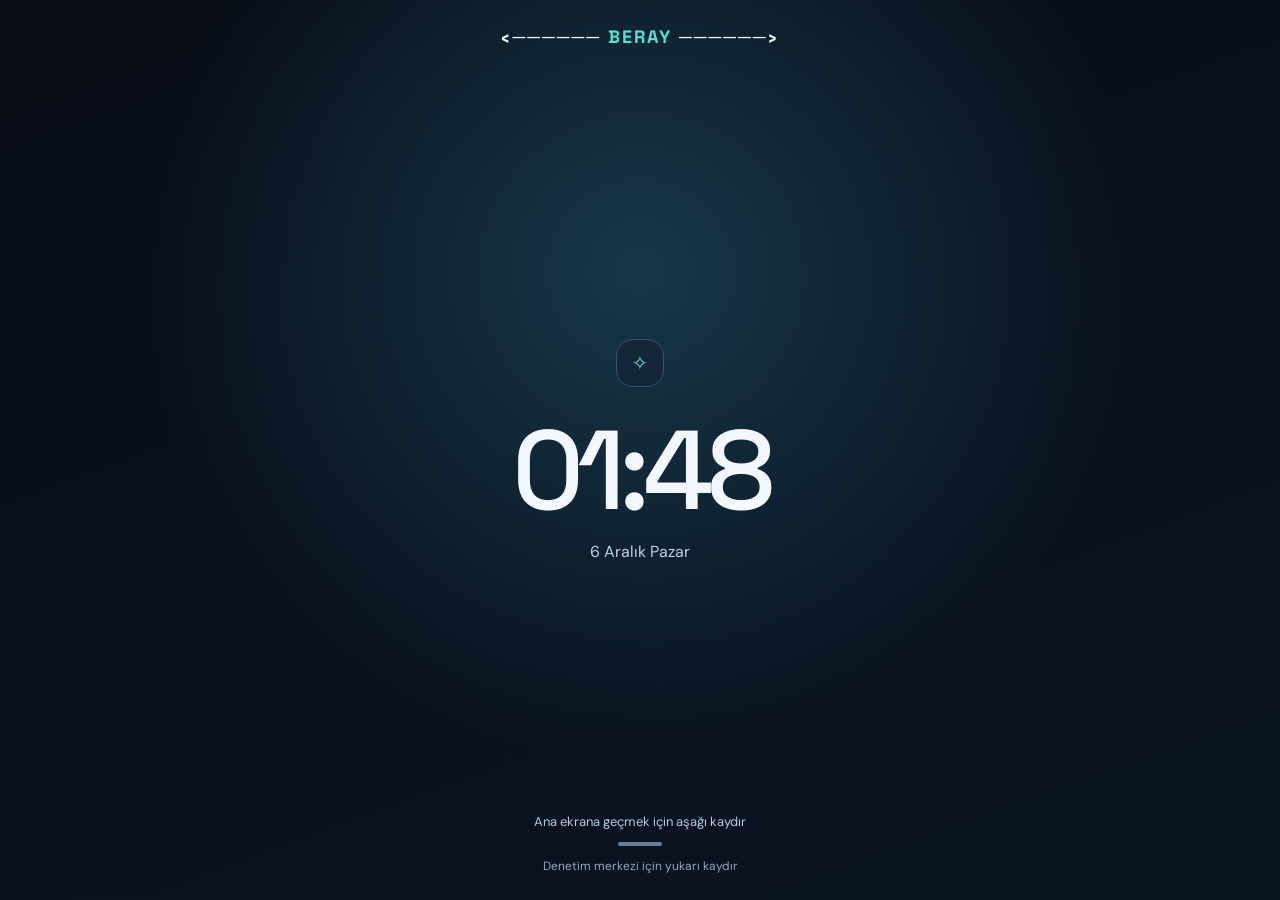
==== index0.html @ 4cf6ea28 "Build Beray OS shell and lock experience" ====
<!doctype html><html lang="tr"><head><meta charset="utf-8"><meta name="viewport" content="width=device-width,initial-scale=1,viewport-fit=cover"><meta name="theme-color" content="#080d16"><title>Beray Kilit Ekranı</title><link rel="stylesheet" href="bos.css"><style>
.lock{height:100svh;display:flex;flex-direction:column;align-items:center;justify-content:center;position:relative;text-align:center;overflow:hidden;padding:28px;background:radial-gradient(ellipse at 50% 30%,#17374b,transparent 55%),linear-gradient(160deg,#080d16,#0a1421)}.lock-brand{position:absolute;top:calc(env(safe-area-inset-top) + 25px);font:700 18px 'Space Grotesk';letter-spacing:2px}.lock-brand span{color:var(--cyan)}.lock-time{font:500 clamp(72px,20vw,112px)/1 'Space Grotesk';letter-spacing:-7px}.lock-date{color:#bfd0e2;font-size:16px;margin-top:14px}.lock-bottom{position:absolute;bottom:calc(env(safe-area-inset-bottom) + 26px);display:grid;justify-items:center;gap:12px;color:#91a8c0;font-size:12px}.gesture-bar{width:44px;height:4px;border-radius:10px;background:#7890a9;opacity:.85}.lock-hint{font-size:13px;color:#b5c8dd}.lock-icon{width:48px;height:48px;border:1px solid #38536c;border-radius:17px;display:grid;place-items:center;margin-bottom:28px;background:#14263a;color:var(--cyan);font-size:20px}
#control{position:fixed;inset:0;z-index:5;background:rgba(4,9,16,.97);backdrop-filter:blur(22px);padding:calc(env(safe-area-inset-top) + 30px) 22px calc(env(safe-area-inset-bottom) + 24px);transform:translateY(-105%);transition:transform .42s cubic-bezier(.2,.8,.2,1);display:flex;flex-direction:column}#control.open{transform:translateY(0)}.cc-head{display:flex;justify-content:space-between;align-items:center;margin-bottom:24px}.cc-head h2{font:600 25px 'Space Grotesk';margin:0}.cc-head button{background:#17283b;border:1px solid #30455e;border-radius:50%;width:39px;height:39px;font-size:18px}.cc-status{color:#91a7bf;font-size:12px;margin:-14px 0 22px}.cc-grid{display:grid;grid-template-columns:repeat(2,1fr);gap:12px}.cc-tile{min-height:112px;text-align:left;padding:16px;border-radius:21px;border:1px solid #2c435c;background:linear-gradient(145deg,#172a40,#101b2b);display:flex;flex-direction:column;justify-content:space-between}.cc-tile:disabled{opacity:.35;cursor:not-allowed}.cc-icon{font-size:23px}.cc-tile strong{font-size:14px}.cc-tile small{color:#9ab0c8;font-size:11px}.cc-tile.active{border-color:var(--cyan);background:linear-gradient(145deg,#16404b,#102b37)}.cc-footer{margin-top:auto;color:#7890a8;font-size:11px;line-height:1.5}.cc-dot{width:7px;height:7px;border-radius:50%;background:#ffbd62;display:inline-block;margin-right:6px}
</style></head><body><main class="lock" id="lock">
<div class="lock-brand">‹────── <span>BERAY</span> ──────›</div><div class="lock-icon">✧</div><div class="lock-time" id="time">--:--</div><div class="lock-date" id="date">--</div><div class="lock-bottom"><div class="lock-hint">Ana ekrana geçmek için aşağı kaydır</div><div class="gesture-bar"></div><div>Denetim merkezi için yukarı kaydır</div></div></main>
<section id="control" aria-label="Beray denetim merkezi"><header class="cc-head"><h2>Denetim Merkezi</h2><button id="closeControl" aria-label="Kapat">×</button></header><div class="cc-status">Beray donanım katmanı</div>
<div class="cc-grid">
<button class="cc-tile" data-radio="wifi"><span class="cc-icon">◉</span><strong>Wi-Fi</strong><small>Yakındaki ağları tara</small></button>
<button class="cc-tile" data-radio="bluetooth"><span class="cc-icon">ᛒ</span><strong>Bluetooth</strong><small>Cihazları tara</small></button>
<button class="cc-tile" data-radio="flashlight"><span class="cc-icon">◐</span><strong>Flaş</strong><small>El feneri</small></button>
<button class="cc-tile" data-radio="mobileData"><span class="cc-icon">▥</span><strong>Mobil veri</strong><small>Hücresel bağlantı</small></button>
<button class="cc-tile" data-radio="airplane" id="airplane"><span class="cc-icon">✈</span><strong>Uçak modu</strong><small>Kilitliyken kapalı</small></button>
<button class="cc-tile" data-radio="hotspot"><span class="cc-icon">⌁</span><strong>Erişim noktası</strong><small>Bağlantı paylaşımı</small></button>
</div><footer class="cc-footer"><span class="cc-dot"></span>Donanım işlemleri Beray OS sürücü hizmetiyle yürütülür. Bu arayüz Android ayarlarına yönlendirme yapmaz. Uçak modu kilit ekranında devre dışıdır.</footer></section><div class="toast" id="toast"></div>
<script>
const time=document.getElementById('time'),date=document.getElementById('date'),control=document.getElementById('control'),lock=document.getElementById('lock');
function tick(){const d=new Date();time.textContent=d.toLocaleTimeString('tr-TR',{hour:'2-digit',minute:'2-digit'});date.textContent=d.toLocaleDateString('tr-TR',{weekday:'long',day:'numeric',month:'long'});}
tick();setInterval(tick,1000);
function toast(s){const t=document.getElementById('toast');t.textContent=s;t.classList.add('show');setTimeout(()=>t.classList.remove('show'),2600)}
function parentSend(type){try{parent.postMessage({type},location.origin)}catch{parent.postMessage({type},'*')}}
function showControl(){control.classList.add('open')}function hideControl(){control.classList.remove('open')}
document.getElementById('closeControl').onclick=hideControl;
let startY=0,startX=0;
function start(e){const t=e.touches?e.touches[0]:e;startY=t.clientY;startX=t.clientX}
function end(e){const t=e.changedTouches?e.changedTouches[0]:e;const dy=t.clientY-startY;if(Math.abs(dy)<60||Math.abs(t.clientX-startX)>90)return;if(control.classList.contains('open')){if(dy< -45)hideControl();return;}if(dy< -45)showControl();else if(dy>45)parentSend('BERAY_UNLOCK')}
lock.addEventListener('touchstart',start,{passive:true});lock.addEventListener('touchend',end,{passive:true});lock.addEventListener('mousedown',start);lock.addEventListener('mouseup',end);
document.querySelectorAll('[data-radio]').forEach(b=>b.addEventListener('click',async()=>{
 const radio=b.dataset.radio;if(radio==='airplane'){toast('Uçak modu kilit ekranında kullanılamaz.');return;}
 const bridge=window.berayHardware;if(!bridge){toast('Beray donanım sürücüsü bağlı değil. Bu ekrandan Android ayarları açılmaz.');return;}
 try{let result;if(radio==='wifi'&&bridge.scanWifi){result=await bridge.scanWifi();toast(Array.isArray(result)?(result.length+' Wi-Fi ağı bulundu'):'Wi-Fi taraması tamamlandı');}
 else if(radio==='bluetooth'&&bridge.scanBluetooth){result=await bridge.scanBluetooth();toast('Bluetooth taraması tamamlandı');}
 else if(bridge.toggleRadio){result=await bridge.toggleRadio(radio);b.classList.toggle('active',!!result);toast((b.querySelector('strong').textContent)+(result?' açıldı':' kapatıldı'));}
 else toast('Bu donanım işlemi için Beray OS sürücüsü gerekli.');
 }catch(err){toast('Donanım işlemi başarısız: '+(err.message||'sürücü hatası'));}
}));
</script></body></html>
---- bos.css ----
@import url('https://fonts.googleapis.com/css2?family=DM+Sans:wght@400;500;600;700;800&family=Space+Grotesk:wght@400;500;600;700&display=swap');
:root{color-scheme:dark;--bg:#080d16;--panel:#101a29;--panel2:#152338;--line:#25354a;--muted:#8da0b9;--ink:#f3f7ff;--cyan:#4de4d3;--blue:#6199ff;--radius:26px;font-family:'DM Sans',system-ui,sans-serif}
*{box-sizing:border-box}html,body{margin:0;min-height:100%;background:var(--bg);color:var(--ink)}body{min-height:100svh;background:radial-gradient(ellipse at 50% -10%,#173b50 0,transparent 46%),linear-gradient(160deg,#080d16,#0a1220 65%,#0e1a29)}button,input,textarea{font:inherit}button{color:inherit;cursor:pointer;border:0}button:focus-visible,input:focus-visible,textarea:focus-visible{outline:2px solid var(--cyan);outline-offset:3px}
#boot{position:fixed;inset:0;z-index:50;display:grid;place-items:center;background:#060a11;transition:opacity .65s,visibility .65s}#boot.hide{opacity:0;visibility:hidden}.boot-content{text-align:center}.brand-mark{font:700 clamp(54px,12vw,94px)/1 'Space Grotesk';letter-spacing:-5px;position:relative;display:inline-block}.brand-mark:before{content:'✦';position:absolute;color:var(--cyan);font-size:22px;left:-9px;top:-13px;opacity:0;animation:spark .85s ease forwards}.boot-sub{margin-top:30px;font-size:16px;color:#b7c8dd;letter-spacing:.04em}.boot-line{height:3px;width:min(250px,70vw);margin:24px auto;background:#19283a;border-radius:10px;overflow:hidden}.boot-line i{display:block;width:0;height:100%;background:linear-gradient(90deg,var(--blue),var(--cyan));animation:loadline 2s ease forwards}.boot-intel{font:700 clamp(26px,7vw,42px) 'Space Grotesk';letter-spacing:.01em;opacity:0;transform:translateY(12px);animation:intel 1s 2.35s forwards}@keyframes spark{0%{opacity:0;transform:scale(.2) rotate(-45deg)}50%{opacity:1;transform:scale(1.35) rotate(25deg)}100%{opacity:1;transform:scale(1) rotate(0)}}@keyframes loadline{to{width:100%}}@keyframes intel{to{opacity:1;transform:translateY(0)}}
.shell{width:min(100%,560px);min-height:100svh;margin:auto;padding:24px 22px 30px;display:flex;flex-direction:column;position:relative}.topbar{display:flex;align-items:center;justify-content:space-between;color:var(--muted);font-size:13px;letter-spacing:.13em}.wordmark{font:700 20px 'Space Grotesk';color:var(--ink);letter-spacing:-.5px}.wordmark span{color:var(--cyan)}.clockline{font-size:13px;color:#c3d2e5}.welcome{margin:58px 0 28px}.eyebrow{color:var(--cyan);font-size:11px;text-transform:uppercase;letter-spacing:.2em;font-weight:700}.welcome h1{font:600 clamp(34px,9vw,48px)/1.07 'Space Grotesk';letter-spacing:-2px;margin:13px 0}.welcome p{color:var(--muted);line-height:1.6;margin:0;max-width:370px}.search{width:100%;padding:16px 18px;border:1px solid var(--line);border-radius:16px;background:#0c1725;color:var(--ink);margin:0 0 22px}.section-head{display:flex;align-items:center;justify-content:space-between;margin:16px 0 12px}.section-head h2{font:600 17px 'Space Grotesk';margin:0}.section-head small{color:var(--muted)}.app-grid{display:grid;grid-template-columns:repeat(4,1fr);gap:12px}.app-tile{min-height:100px;border:1px solid var(--line);background:linear-gradient(145deg,#17263a,#101927);border-radius:20px;padding:14px 6px;display:flex;flex-direction:column;align-items:center;justify-content:center;gap:9px;transition:.2s}.app-tile:active{transform:scale(.95)}.app-letter{width:44px;height:44px;border-radius:14px;display:grid;place-items:center;background:linear-gradient(135deg,#1c4252,#182c45);font:700 23px 'Space Grotesk';color:var(--cyan)}.app-tile b{font-size:12px;font-weight:600}.custom-apps{display:grid;grid-template-columns:repeat(2,minmax(0,1fr));gap:10px}.custom-app{display:flex;align-items:center;gap:12px;text-align:left;background:#111e2e;border:1px solid var(--line);border-radius:17px;padding:12px;min-width:0}.custom-app .app-letter{flex:0 0 42px}.custom-app strong{display:block;font-size:13px}.custom-app small{display:block;color:var(--muted);margin-top:3px}.home-module{margin-top:auto;padding-top:32px}.mcah{display:grid;grid-template-columns:repeat(4,1fr);gap:8px;background:linear-gradient(135deg,#152a3d,#101a29);border:1px solid #30445b;border-radius:22px;padding:11px}.mcah button{height:59px;border:1px solid #2a4055;background:#0b1624;border-radius:14px;font:700 23px 'Space Grotesk';color:var(--cyan)}.mcah button span{display:block;font:500 10px 'DM Sans';color:#9cb1c9;margin-top:2px}.home-footer{display:flex;justify-content:space-between;color:#70849e;font-size:11px;margin:12px 3px}
#appStage{position:fixed;inset:0;z-index:20;background:var(--bg);display:none}#appStage.open{display:block}#appStage iframe{width:100%;height:100%;border:0;background:var(--bg)}#lockStage{position:fixed;inset:0;z-index:30;background:#080d16}#lockStage iframe{width:100%;height:100%;border:0}
.toast{position:fixed;left:50%;bottom:28px;transform:translate(-50%,20px);z-index:100;opacity:0;pointer-events:none;background:#203247;border:1px solid #45647f;color:#f0f7ff;padding:12px 18px;border-radius:14px;font-size:13px;transition:.25s;max-width:90vw;text-align:center}.toast.show{opacity:1;transform:translate(-50%,0)}
@media(min-height:850px){.welcome{margin-top:78px}.home-module{padding-top:48px}}
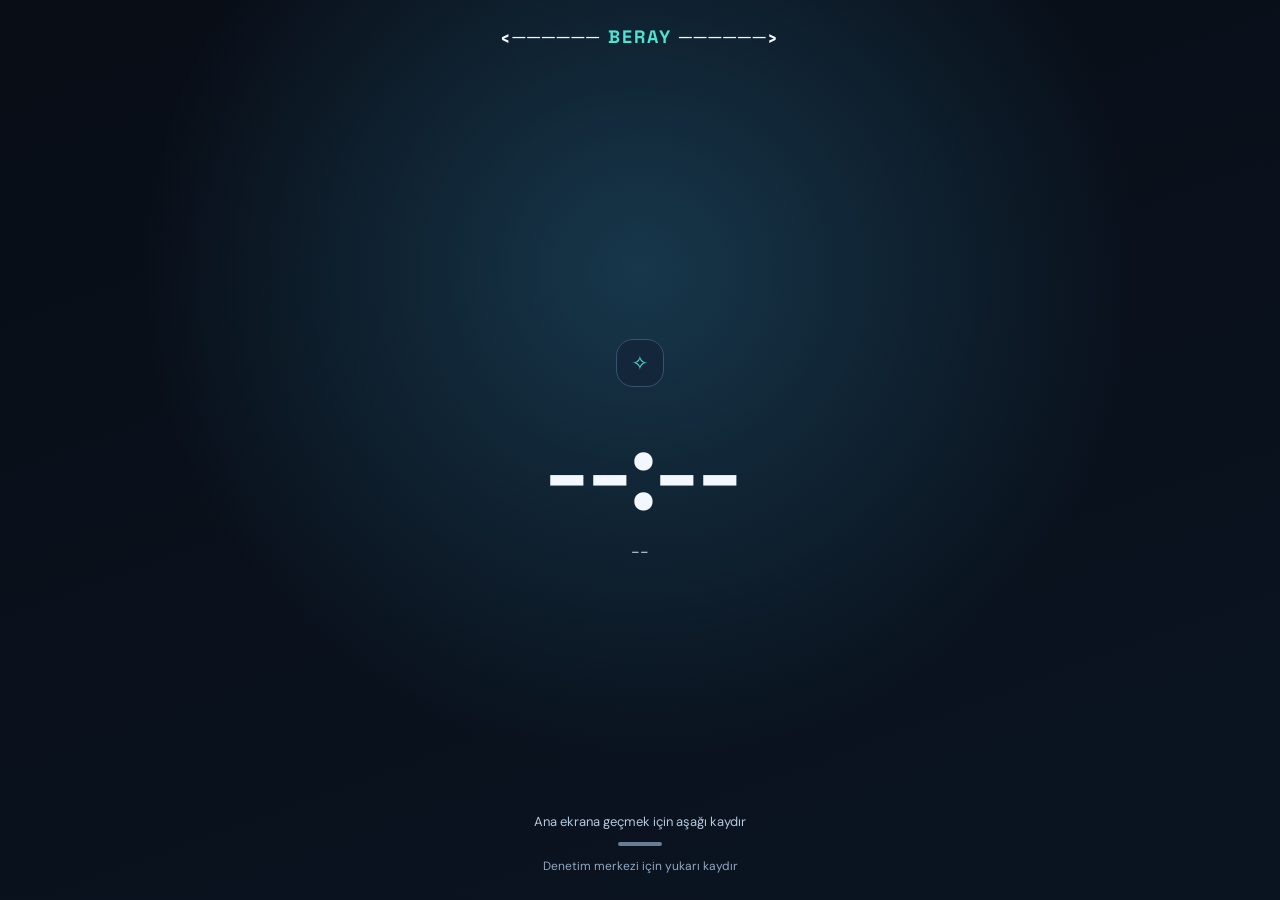
==== commit 60d16b38: "Enable unlocked control center while locking airplane mode" ====
--- a/index0.html
+++ b/index0.html
@@ -1,5 +1,5 @@
 <!doctype html><html lang="tr"><head><meta charset="utf-8"><meta name="viewport" content="width=device-width,initial-scale=1,viewport-fit=cover"><meta name="theme-color" content="#080d16"><title>Beray Kilit Ekranı</title><link rel="stylesheet" href="bos.css"><style>
-.lock{height:100svh;display:flex;flex-direction:column;align-items:center;justify-content:center;position:relative;text-align:center;overflow:hidden;padding:28px;background:radial-gradient(ellipse at 50% 30%,#17374b,transparent 55%),linear-gradient(160deg,#080d16,#0a1421)}.lock-brand{position:absolute;top:calc(env(safe-area-inset-top) + 25px);font:700 18px 'Space Grotesk';letter-spacing:2px}.lock-brand span{color:var(--cyan)}.lock-time{font:500 clamp(72px,20vw,112px)/1 'Space Grotesk';letter-spacing:-7px}.lock-date{color:#bfd0e2;font-size:16px;margin-top:14px}.lock-bottom{position:absolute;bottom:calc(env(safe-area-inset-bottom) + 26px);display:grid;justify-items:center;gap:12px;color:#91a8c0;font-size:12px}.gesture-bar{width:44px;height:4px;border-radius:10px;background:#7890a9;opacity:.85}.lock-hint{font-size:13px;color:#b5c8dd}.lock-icon{width:48px;height:48px;border:1px solid #38536c;border-radius:17px;display:grid;place-items:center;margin-bottom:28px;background:#14263a;color:var(--cyan);font-size:20px}
+body.unlocked{background:transparent}body.unlocked .lock{display:none}.lock{height:100svh;display:flex;flex-direction:column;align-items:center;justify-content:center;position:relative;text-align:center;overflow:hidden;padding:28px;background:radial-gradient(ellipse at 50% 30%,#17374b,transparent 55%),linear-gradient(160deg,#080d16,#0a1421)}.lock-brand{position:absolute;top:calc(env(safe-area-inset-top) + 25px);font:700 18px 'Space Grotesk';letter-spacing:2px}.lock-brand span{color:var(--cyan)}.lock-time{font:500 clamp(72px,20vw,112px)/1 'Space Grotesk';letter-spacing:-7px}.lock-date{color:#bfd0e2;font-size:16px;margin-top:14px}.lock-bottom{position:absolute;bottom:calc(env(safe-area-inset-bottom) + 26px);display:grid;justify-items:center;gap:12px;color:#91a8c0;font-size:12px}.gesture-bar{width:44px;height:4px;border-radius:10px;background:#7890a9;opacity:.85}.lock-hint{font-size:13px;color:#b5c8dd}.lock-icon{width:48px;height:48px;border:1px solid #38536c;border-radius:17px;display:grid;place-items:center;margin-bottom:28px;background:#14263a;color:var(--cyan);font-size:20px}
 #control{position:fixed;inset:0;z-index:5;background:rgba(4,9,16,.97);backdrop-filter:blur(22px);padding:calc(env(safe-area-inset-top) + 30px) 22px calc(env(safe-area-inset-bottom) + 24px);transform:translateY(-105%);transition:transform .42s cubic-bezier(.2,.8,.2,1);display:flex;flex-direction:column}#control.open{transform:translateY(0)}.cc-head{display:flex;justify-content:space-between;align-items:center;margin-bottom:24px}.cc-head h2{font:600 25px 'Space Grotesk';margin:0}.cc-head button{background:#17283b;border:1px solid #30455e;border-radius:50%;width:39px;height:39px;font-size:18px}.cc-status{color:#91a7bf;font-size:12px;margin:-14px 0 22px}.cc-grid{display:grid;grid-template-columns:repeat(2,1fr);gap:12px}.cc-tile{min-height:112px;text-align:left;padding:16px;border-radius:21px;border:1px solid #2c435c;background:linear-gradient(145deg,#172a40,#101b2b);display:flex;flex-direction:column;justify-content:space-between}.cc-tile:disabled{opacity:.35;cursor:not-allowed}.cc-icon{font-size:23px}.cc-tile strong{font-size:14px}.cc-tile small{color:#9ab0c8;font-size:11px}.cc-tile.active{border-color:var(--cyan);background:linear-gradient(145deg,#16404b,#102b37)}.cc-footer{margin-top:auto;color:#7890a8;font-size:11px;line-height:1.5}.cc-dot{width:7px;height:7px;border-radius:50%;background:#ffbd62;display:inline-block;margin-right:6px}
 </style></head><body><main class="lock" id="lock">
 <div class="lock-brand">‹────── <span>BERAY</span> ──────›</div><div class="lock-icon">✧</div><div class="lock-time" id="time">--:--</div><div class="lock-date" id="date">--</div><div class="lock-bottom"><div class="lock-hint">Ana ekrana geçmek için aşağı kaydır</div><div class="gesture-bar"></div><div>Denetim merkezi için yukarı kaydır</div></div></main>
@@ -9,7 +9,7 @@
 <button class="cc-tile" data-radio="bluetooth"><span class="cc-icon">ᛒ</span><strong>Bluetooth</strong><small>Cihazları tara</small></button>
 <button class="cc-tile" data-radio="flashlight"><span class="cc-icon">◐</span><strong>Flaş</strong><small>El feneri</small></button>
 <button class="cc-tile" data-radio="mobileData"><span class="cc-icon">▥</span><strong>Mobil veri</strong><small>Hücresel bağlantı</small></button>
-<button class="cc-tile" data-radio="airplane" id="airplane"><span class="cc-icon">✈</span><strong>Uçak modu</strong><small>Kilitliyken kapalı</small></button>
+<button class="cc-tile" data-radio="airplane" id="airplane" disabled><span class="cc-icon">✈</span><strong>Uçak modu</strong><small>Yalnızca açık ekranda</small></button>
 <button class="cc-tile" data-radio="hotspot"><span class="cc-icon">⌁</span><strong>Erişim noktası</strong><small>Bağlantı paylaşımı</small></button>
 </div><footer class="cc-footer"><span class="cc-dot"></span>Donanım işlemleri Beray OS sürücü hizmetiyle yürütülür. Bu arayüz Android ayarlarına yönlendirme yapmaz. Uçak modu kilit ekranında devre dışıdır.</footer></section><div class="toast" id="toast"></div>
 <script>
@@ -18,14 +18,14 @@
 tick();setInterval(tick,1000);
 function toast(s){const t=document.getElementById('toast');t.textContent=s;t.classList.add('show');setTimeout(()=>t.classList.remove('show'),2600)}
 function parentSend(type){try{parent.postMessage({type},location.origin)}catch{parent.postMessage({type},'*')}}
-function showControl(){control.classList.add('open')}function hideControl(){control.classList.remove('open')}
-document.getElementById('closeControl').onclick=hideControl;
+let unlocked=false;\nfunction showControl(){control.classList.add('open')}function hideControl(){control.classList.remove('open');if(unlocked)parentSend('BERAY_CONTROL_CLOSE')}
+document.getElementById('closeControl').onclick=hideControl;\nwindow.addEventListener('message',e=>{if(e.source!==parent)return;if(e.data?.type==='BERAY_SET_UNLOCKED'){unlocked=true;document.body.classList.add('unlocked');document.getElementById('airplane').disabled=false;}if(e.data?.type==='BERAY_OPEN_CONTROL'){unlocked=true;document.body.classList.add('unlocked');document.getElementById('airplane').disabled=false;document.getElementById('lock').style.display='none';showControl();}if(e.data?.type==='BERAY_RELOCK'){unlocked=false;document.body.classList.remove('unlocked');document.getElementById('airplane').disabled=true;hideControl();document.getElementById('lock').style.display='flex';}});
 let startY=0,startX=0;
 function start(e){const t=e.touches?e.touches[0]:e;startY=t.clientY;startX=t.clientX}
 function end(e){const t=e.changedTouches?e.changedTouches[0]:e;const dy=t.clientY-startY;if(Math.abs(dy)<60||Math.abs(t.clientX-startX)>90)return;if(control.classList.contains('open')){if(dy< -45)hideControl();return;}if(dy< -45)showControl();else if(dy>45)parentSend('BERAY_UNLOCK')}
 lock.addEventListener('touchstart',start,{passive:true});lock.addEventListener('touchend',end,{passive:true});lock.addEventListener('mousedown',start);lock.addEventListener('mouseup',end);
 document.querySelectorAll('[data-radio]').forEach(b=>b.addEventListener('click',async()=>{
- const radio=b.dataset.radio;if(radio==='airplane'){toast('Uçak modu kilit ekranında kullanılamaz.');return;}
+ const radio=b.dataset.radio;if(radio==='airplane'&&!unlocked){toast('Uçak modu kilit ekranında kullanılamaz.');return;}
  const bridge=window.berayHardware;if(!bridge){toast('Beray donanım sürücüsü bağlı değil. Bu ekrandan Android ayarları açılmaz.');return;}
  try{let result;if(radio==='wifi'&&bridge.scanWifi){result=await bridge.scanWifi();toast(Array.isArray(result)?(result.length+' Wi-Fi ağı bulundu'):'Wi-Fi taraması tamamlandı');}
  else if(radio==='bluetooth'&&bridge.scanBluetooth){result=await bridge.scanBluetooth();toast('Bluetooth taraması tamamlandı');}
--- a/bos.css
+++ b/bos.css
@@ -1,8 +1,13 @@
 @import url('https://fonts.googleapis.com/css2?family=DM+Sans:wght@400;500;600;700;800&family=Space+Grotesk:wght@400;500;600;700&display=swap');
 :root{color-scheme:dark;--bg:#080d16;--panel:#101a29;--panel2:#152338;--line:#25354a;--muted:#8da0b9;--ink:#f3f7ff;--cyan:#4de4d3;--blue:#6199ff;--radius:26px;font-family:'DM Sans',system-ui,sans-serif}
 *{box-sizing:border-box}html,body{margin:0;min-height:100%;background:var(--bg);color:var(--ink)}body{min-height:100svh;background:radial-gradient(ellipse at 50% -10%,#173b50 0,transparent 46%),linear-gradient(160deg,#080d16,#0a1220 65%,#0e1a29)}button,input,textarea{font:inherit}button{color:inherit;cursor:pointer;border:0}button:focus-visible,input:focus-visible,textarea:focus-visible{outline:2px solid var(--cyan);outline-offset:3px}
-#boot{position:fixed;inset:0;z-index:50;display:grid;place-items:center;background:#060a11;transition:opacity .65s,visibility .65s}#boot.hide{opacity:0;visibility:hidden}.boot-content{text-align:center}.brand-mark{font:700 clamp(54px,12vw,94px)/1 'Space Grotesk';letter-spacing:-5px;position:relative;display:inline-block}.brand-mark:before{content:'✦';position:absolute;color:var(--cyan);font-size:22px;left:-9px;top:-13px;opacity:0;animation:spark .85s ease forwards}.boot-sub{margin-top:30px;font-size:16px;color:#b7c8dd;letter-spacing:.04em}.boot-line{height:3px;width:min(250px,70vw);margin:24px auto;background:#19283a;border-radius:10px;overflow:hidden}.boot-line i{display:block;width:0;height:100%;background:linear-gradient(90deg,var(--blue),var(--cyan));animation:loadline 2s ease forwards}.boot-intel{font:700 clamp(26px,7vw,42px) 'Space Grotesk';letter-spacing:.01em;opacity:0;transform:translateY(12px);animation:intel 1s 2.35s forwards}@keyframes spark{0%{opacity:0;transform:scale(.2) rotate(-45deg)}50%{opacity:1;transform:scale(1.35) rotate(25deg)}100%{opacity:1;transform:scale(1) rotate(0)}}@keyframes loadline{to{width:100%}}@keyframes intel{to{opacity:1;transform:translateY(0)}}
+#boot{position:fixed;inset:0;z-index:50;display:grid;place-items:center;background:#060a11;transition:opacity .65s,visibility .65s}#boot.hide{opacity:0;visibility:hidden}.boot-content{text-align:center}.brand-mark{font:700 clamp(54px,12vw,94px)/1 'Space Grotesk';letter-spacing:-5px;position:relative;display:inline-block}.brand-mark:before{content:'✦';position:absolute;color:var(--cyan);font-size:22px;left:-9px;top:-13px;opacity:0;animation:spark .85s ease forwards}.boot-sub{margin-top:30px;font-size:16px;color:#b7c8dd;letter-spacing:.04em;animation:subout .45s 1.95s forwards}.boot-line{height:3px;width:min(250px,70vw);margin:24px auto;background:#19283a;border-radius:10px;overflow:hidden}.boot-line i{display:block;width:0;height:100%;background:linear-gradient(90deg,var(--blue),var(--cyan));animation:loadline 2s ease forwards}.boot-intel{font:700 clamp(26px,7vw,42px) 'Space Grotesk';letter-spacing:.01em;opacity:0;transform:translateY(12px);animation:intel 1s 2.35s forwards}@keyframes subout{to{opacity:0;transform:translateY(-8px)}}@keyframes spark{0%{opacity:0;transform:scale(.2) rotate(-45deg)}50%{opacity:1;transform:scale(1.35) rotate(25deg)}100%{opacity:1;transform:scale(1) rotate(0)}}@keyframes loadline{to{width:100%}}@keyframes intel{to{opacity:1;transform:translateY(0)}}
 .shell{width:min(100%,560px);min-height:100svh;margin:auto;padding:24px 22px 30px;display:flex;flex-direction:column;position:relative}.topbar{display:flex;align-items:center;justify-content:space-between;color:var(--muted);font-size:13px;letter-spacing:.13em}.wordmark{font:700 20px 'Space Grotesk';color:var(--ink);letter-spacing:-.5px}.wordmark span{color:var(--cyan)}.clockline{font-size:13px;color:#c3d2e5}.welcome{margin:58px 0 28px}.eyebrow{color:var(--cyan);font-size:11px;text-transform:uppercase;letter-spacing:.2em;font-weight:700}.welcome h1{font:600 clamp(34px,9vw,48px)/1.07 'Space Grotesk';letter-spacing:-2px;margin:13px 0}.welcome p{color:var(--muted);line-height:1.6;margin:0;max-width:370px}.search{width:100%;padding:16px 18px;border:1px solid var(--line);border-radius:16px;background:#0c1725;color:var(--ink);margin:0 0 22px}.section-head{display:flex;align-items:center;justify-content:space-between;margin:16px 0 12px}.section-head h2{font:600 17px 'Space Grotesk';margin:0}.section-head small{color:var(--muted)}.app-grid{display:grid;grid-template-columns:repeat(4,1fr);gap:12px}.app-tile{min-height:100px;border:1px solid var(--line);background:linear-gradient(145deg,#17263a,#101927);border-radius:20px;padding:14px 6px;display:flex;flex-direction:column;align-items:center;justify-content:center;gap:9px;transition:.2s}.app-tile:active{transform:scale(.95)}.app-letter{width:44px;height:44px;border-radius:14px;display:grid;place-items:center;background:linear-gradient(135deg,#1c4252,#182c45);font:700 23px 'Space Grotesk';color:var(--cyan)}.app-tile b{font-size:12px;font-weight:600}.custom-apps{display:grid;grid-template-columns:repeat(2,minmax(0,1fr));gap:10px}.custom-app{display:flex;align-items:center;gap:12px;text-align:left;background:#111e2e;border:1px solid var(--line);border-radius:17px;padding:12px;min-width:0}.custom-app .app-letter{flex:0 0 42px}.custom-app strong{display:block;font-size:13px}.custom-app small{display:block;color:var(--muted);margin-top:3px}.home-module{margin-top:auto;padding-top:32px}.mcah{display:grid;grid-template-columns:repeat(4,1fr);gap:8px;background:linear-gradient(135deg,#152a3d,#101a29);border:1px solid #30445b;border-radius:22px;padding:11px}.mcah button{height:59px;border:1px solid #2a4055;background:#0b1624;border-radius:14px;font:700 23px 'Space Grotesk';color:var(--cyan)}.mcah button span{display:block;font:500 10px 'DM Sans';color:#9cb1c9;margin-top:2px}.home-footer{display:flex;justify-content:space-between;color:#70849e;font-size:11px;margin:12px 3px}
 #appStage{position:fixed;inset:0;z-index:20;background:var(--bg);display:none}#appStage.open{display:block}#appStage iframe{width:100%;height:100%;border:0;background:var(--bg)}#lockStage{position:fixed;inset:0;z-index:30;background:#080d16}#lockStage iframe{width:100%;height:100%;border:0}
 .toast{position:fixed;left:50%;bottom:28px;transform:translate(-50%,20px);z-index:100;opacity:0;pointer-events:none;background:#203247;border:1px solid #45647f;color:#f0f7ff;padding:12px 18px;border-radius:14px;font-size:13px;transition:.25s;max-width:90vw;text-align:center}.toast.show{opacity:1;transform:translate(-50%,0)}
 @media(min-height:850px){.welcome{margin-top:78px}.home-module{padding-top:48px}}
+
+#appStage .app-exit{position:absolute;z-index:5;top:calc(env(safe-area-inset-top) + 12px);left:14px;width:42px;height:42px;border-radius:14px;background:#12273aee;border:1px solid #456078;color:#55e1d2;font-size:27px;box-shadow:0 8px 25px #0007}
+.custom-result{display:flex;align-items:center;gap:10px;background:#111e2e;border:1px solid var(--line);border-radius:17px;padding:11px;min-width:0}
+.custom-result .app-letter{width:40px;height:40px;flex:0 0 40px}.custom-result-meta{min-width:0;flex:1}.custom-result-meta strong{display:block;font-size:13px;white-space:nowrap;overflow:hidden;text-overflow:ellipsis}.custom-result-meta small{display:block;color:var(--muted);font-size:10px;margin-top:4px}.custom-result-actions{display:flex;flex-direction:column;gap:5px}
+.mini-action{font-size:10px;border:1px solid #38516c;border-radius:8px;background:#15283b;padding:6px 8px;white-space:nowrap}.mini-action.primary{background:#17444b;border-color:#357e7a}.mini-action:disabled{opacity:.5;cursor:default}
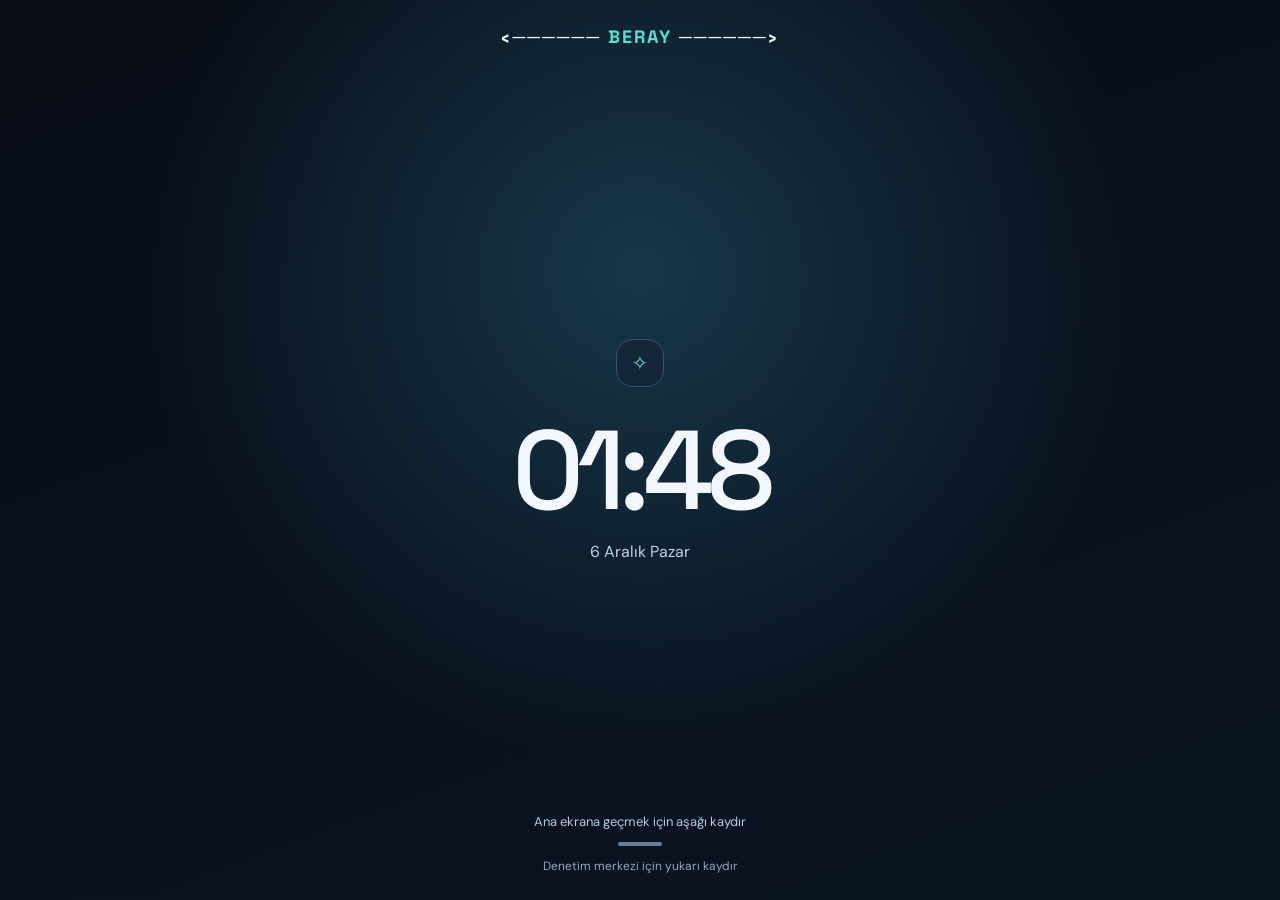
==== commit a55da7fe: "Fix control-center event script line breaks" ====
--- a/index0.html
+++ b/index0.html
@@ -18,8 +18,10 @@
 tick();setInterval(tick,1000);
 function toast(s){const t=document.getElementById('toast');t.textContent=s;t.classList.add('show');setTimeout(()=>t.classList.remove('show'),2600)}
 function parentSend(type){try{parent.postMessage({type},location.origin)}catch{parent.postMessage({type},'*')}}
-let unlocked=false;\nfunction showControl(){control.classList.add('open')}function hideControl(){control.classList.remove('open');if(unlocked)parentSend('BERAY_CONTROL_CLOSE')}
-document.getElementById('closeControl').onclick=hideControl;\nwindow.addEventListener('message',e=>{if(e.source!==parent)return;if(e.data?.type==='BERAY_SET_UNLOCKED'){unlocked=true;document.body.classList.add('unlocked');document.getElementById('airplane').disabled=false;}if(e.data?.type==='BERAY_OPEN_CONTROL'){unlocked=true;document.body.classList.add('unlocked');document.getElementById('airplane').disabled=false;document.getElementById('lock').style.display='none';showControl();}if(e.data?.type==='BERAY_RELOCK'){unlocked=false;document.body.classList.remove('unlocked');document.getElementById('airplane').disabled=true;hideControl();document.getElementById('lock').style.display='flex';}});
+let unlocked=false;
+function showControl(){control.classList.add('open')}function hideControl(){control.classList.remove('open');if(unlocked)parentSend('BERAY_CONTROL_CLOSE')}
+document.getElementById('closeControl').onclick=hideControl;
+window.addEventListener('message',e=>{if(e.source!==parent)return;if(e.data?.type==='BERAY_SET_UNLOCKED'){unlocked=true;document.body.classList.add('unlocked');document.getElementById('airplane').disabled=false;}if(e.data?.type==='BERAY_OPEN_CONTROL'){unlocked=true;document.body.classList.add('unlocked');document.getElementById('airplane').disabled=false;document.getElementById('lock').style.display='none';showControl();}if(e.data?.type==='BERAY_RELOCK'){unlocked=false;document.body.classList.remove('unlocked');document.getElementById('airplane').disabled=true;hideControl();document.getElementById('lock').style.display='flex';}});
 let startY=0,startX=0;
 function start(e){const t=e.touches?e.touches[0]:e;startY=t.clientY;startX=t.clientX}
 function end(e){const t=e.changedTouches?e.changedTouches[0]:e;const dy=t.clientY-startY;if(Math.abs(dy)<60||Math.abs(t.clientX-startX)>90)return;if(control.classList.contains('open')){if(dy< -45)hideControl();return;}if(dy< -45)showControl();else if(dy>45)parentSend('BERAY_UNLOCK')}
